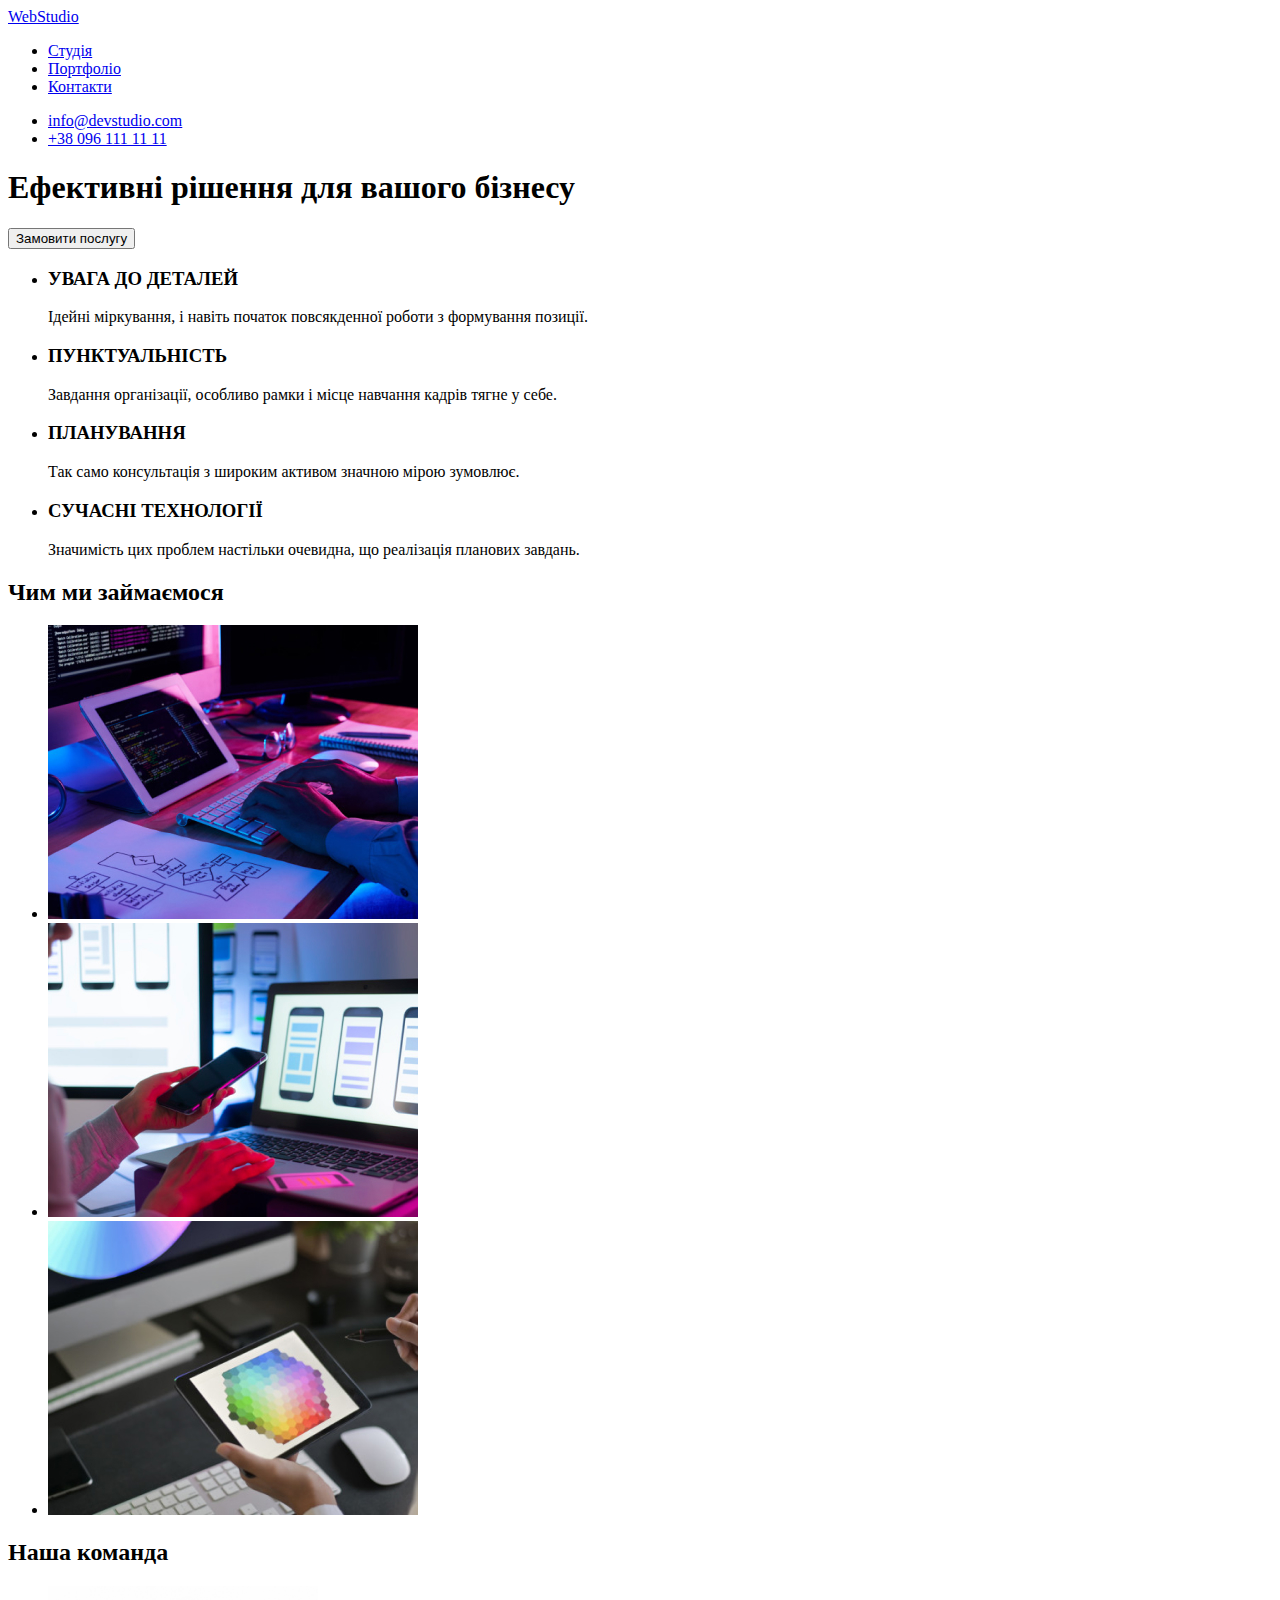
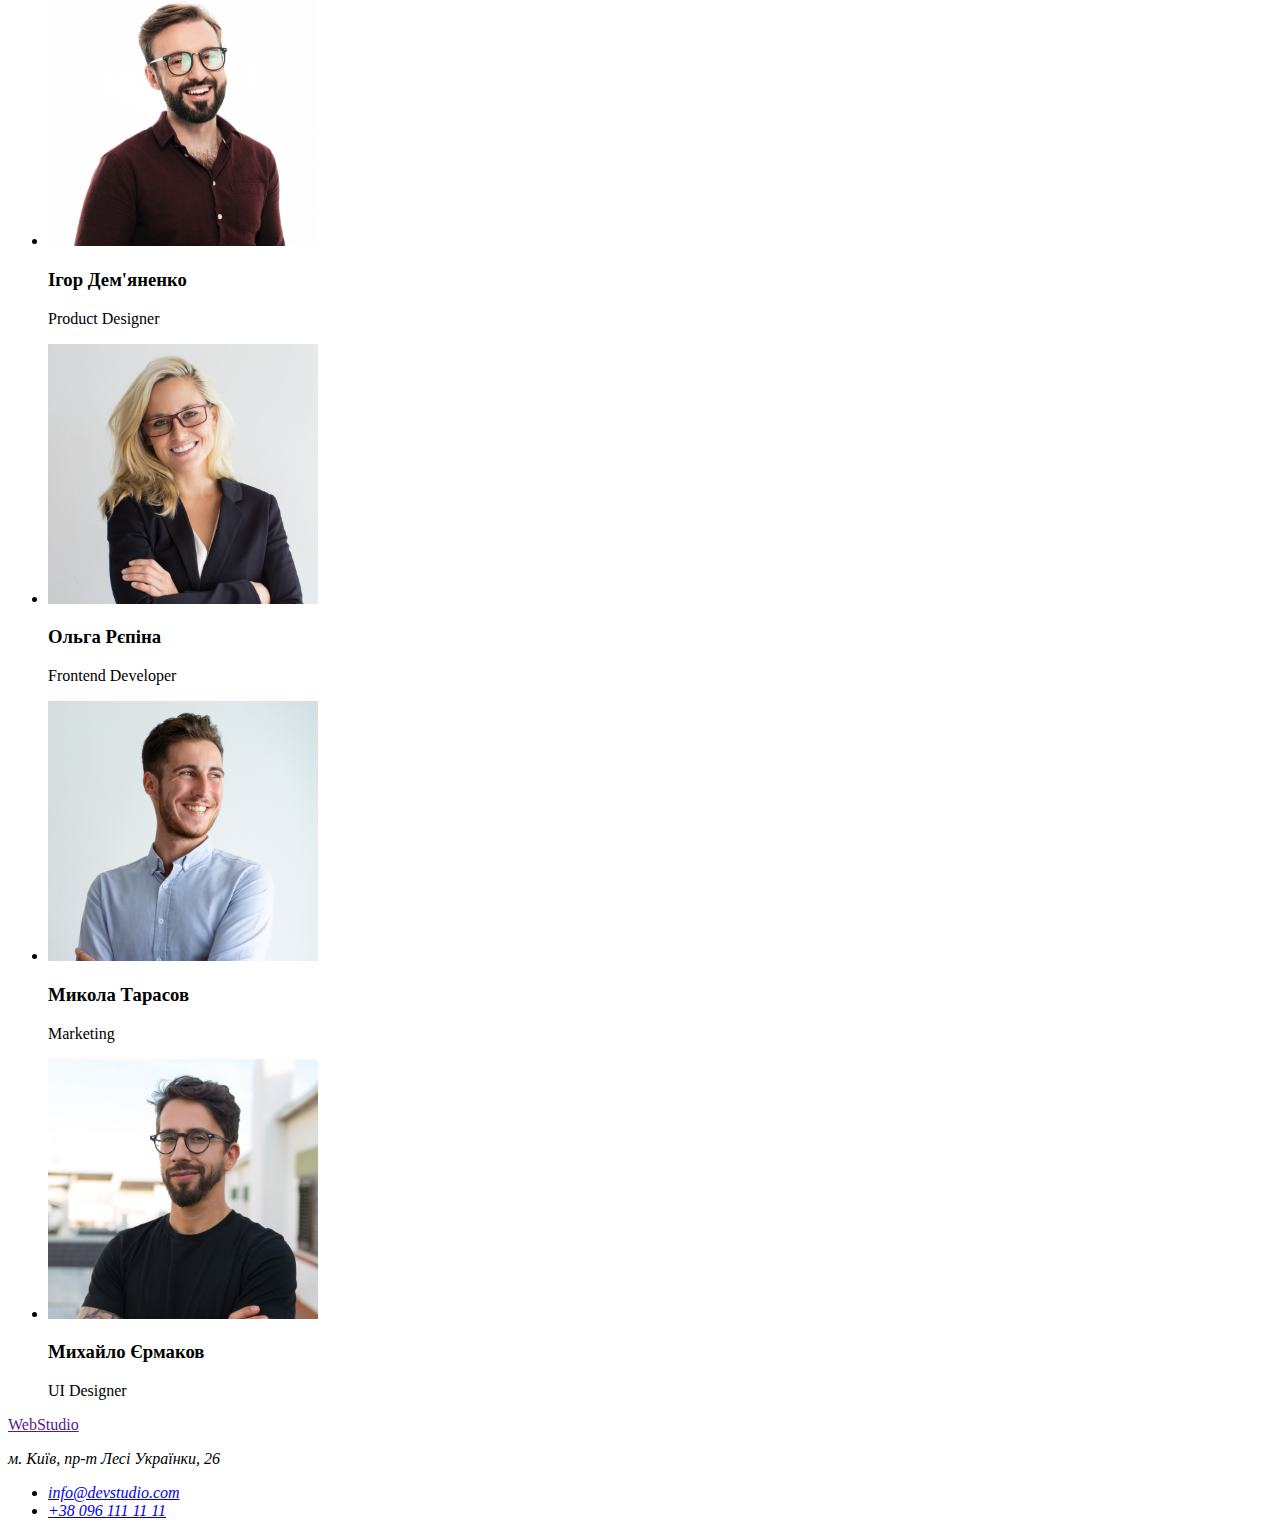
==== index.html @ c2992618 "link" ====
<!DOCTYPE html>
<html lang="uk">
<head>
    <meta charset="UTF-8">
    <meta http-equiv="X-UA-Compatible" content="IE=edge">
    <meta name="viewport" content="width=device-width, initial-scale=1.0">
    <title>Document</title>
</head>
  <body>
         <header>
            <nav>
                <a href="WebStudio">WebStudio</a>
                <ul>
                    <li><a href="https://danikja.github.io/goit-markup-hw-08/">Студія</a></li>
                    <li><a href="https://danikja.github.io/goit-markup-hw-02/">Портфоліо</a></li>
                    <li><a href="Контакти">Контакти</a></li>
                </ul>
            </nav>
               
            <ul>
                <li><a href="mailto:info@devstudio.com">info@devstudio.com</a></li>
                <li><a href="tel:+380961111111">+38 096 111 11 11</a></li>
            </ul>
        </header>
        <main>
            
                  <section>
                    <h1>Ефективні рішення для  вашого бізнесу</h1>
                     <button type="button">Замовити послугу</button>
                  </section>
            
            <section>
                <ul>
                    <li>
                        <h3>УВАГА ДО ДЕТАЛЕЙ</h3>
                        <p>Ідейні міркування, і навіть початок повсякденної роботи з формування позиції.</p>
                    </li>
                    <li>
                        <h3>ПУНКТУАЛЬНІСТЬ </h3>
                        <p>Завдання організації, особливо рамки і місце навчання кадрів тягне у себе.</p>
                    </li>
                    <li>
                        <h3>ПЛАНУВАННЯ</h3>
                        <p>Так само консультація з широким активом значною мірою зумовлює.</p>
                    </li>
                    <li>
                        <h3>СУЧАСНІ ТЕХНОЛОГІЇ</h3>
                        <p>Значимість цих проблем настільки очевидна, що реалізація планових завдань.</p>
                    </li>
                </ul>
            </section>
            
            <section>
                <h2>Чим ми займаємося</h2>
               <ul>
                     <li>
                        <img src="imgjpg1.jpg"
                        alt="Людина друкує на клавіатурі"
                         width="370">
                    </li>
            
                    <li>
                        <img src="box2jpg.jpg"
                        alt="Дизайнер проектує" 
                        width="370">
                    </li>
            
                    <li>
                        <img src="img3.jpg"
                        alt="Дизайнер робить проект на планшеті" 
                        width="370">
                    </li>
                </ul>
     
            </section>

          
     <section>
                <h2>Наша команда</h2>
         <ul>
            <li>
                <img src="img1.jpg"
                alt="фото члена команди" 
                width="270">
                <h3> Ігор Дем'яненко</h3>
                <p>Product Designer</p>
            </li>
            <li>
                <img src="img2.jpg"
                alt="фото члена команди"
                 width="270">
                <h3>Ольга Рєпіна</h3>
                <p>Frontend Developer</p>
            </li>
            <li>
                 <img src="imgjpg3.jpg" 
                 alt="фото члена команди" 
                 width="270">
                 <h3>Микола Тарасов</h3>
                 <p>Marketing</p>
            </li>
            <li>
            <img src="img4.jpg"
            alt="фото члена команди" 
            width="270">
             <h3>Михайло Єрмаков</h3>
            <p>UI Designer</p>
            </li>
        </ul>
    </section>
        </main>
       
    <footer>
        <a href=""> WebStudio</a>
        <address>
            <p>м. Київ, пр-т Лесі Українки, 26</p>
            <ul>
                <li><a href="mailto:info@devstudio.com">info@devstudio.com</a></li>
                <li><a href="tel:+380961111111">+38 096 111 11 11</a></li>
            </ul>
        </address>
    </footer>
     
    </body>
    
    
   

</html>
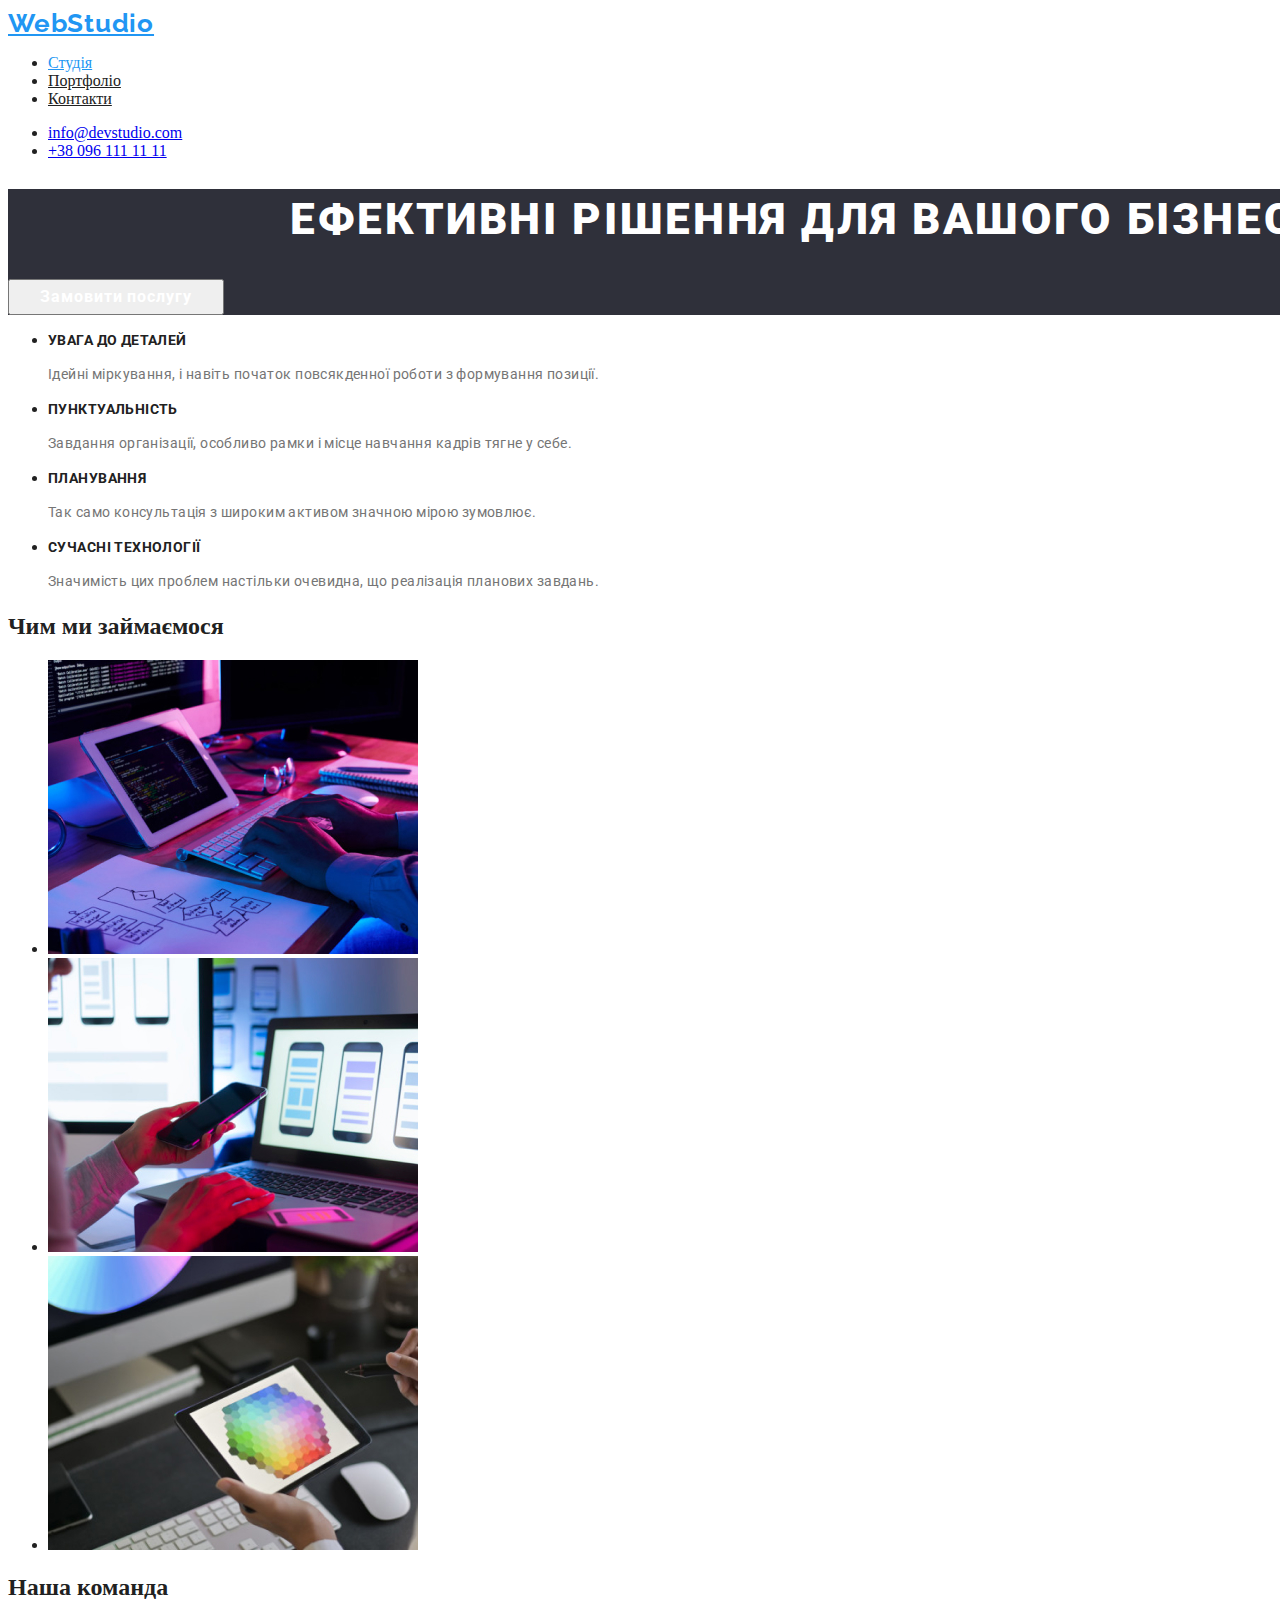
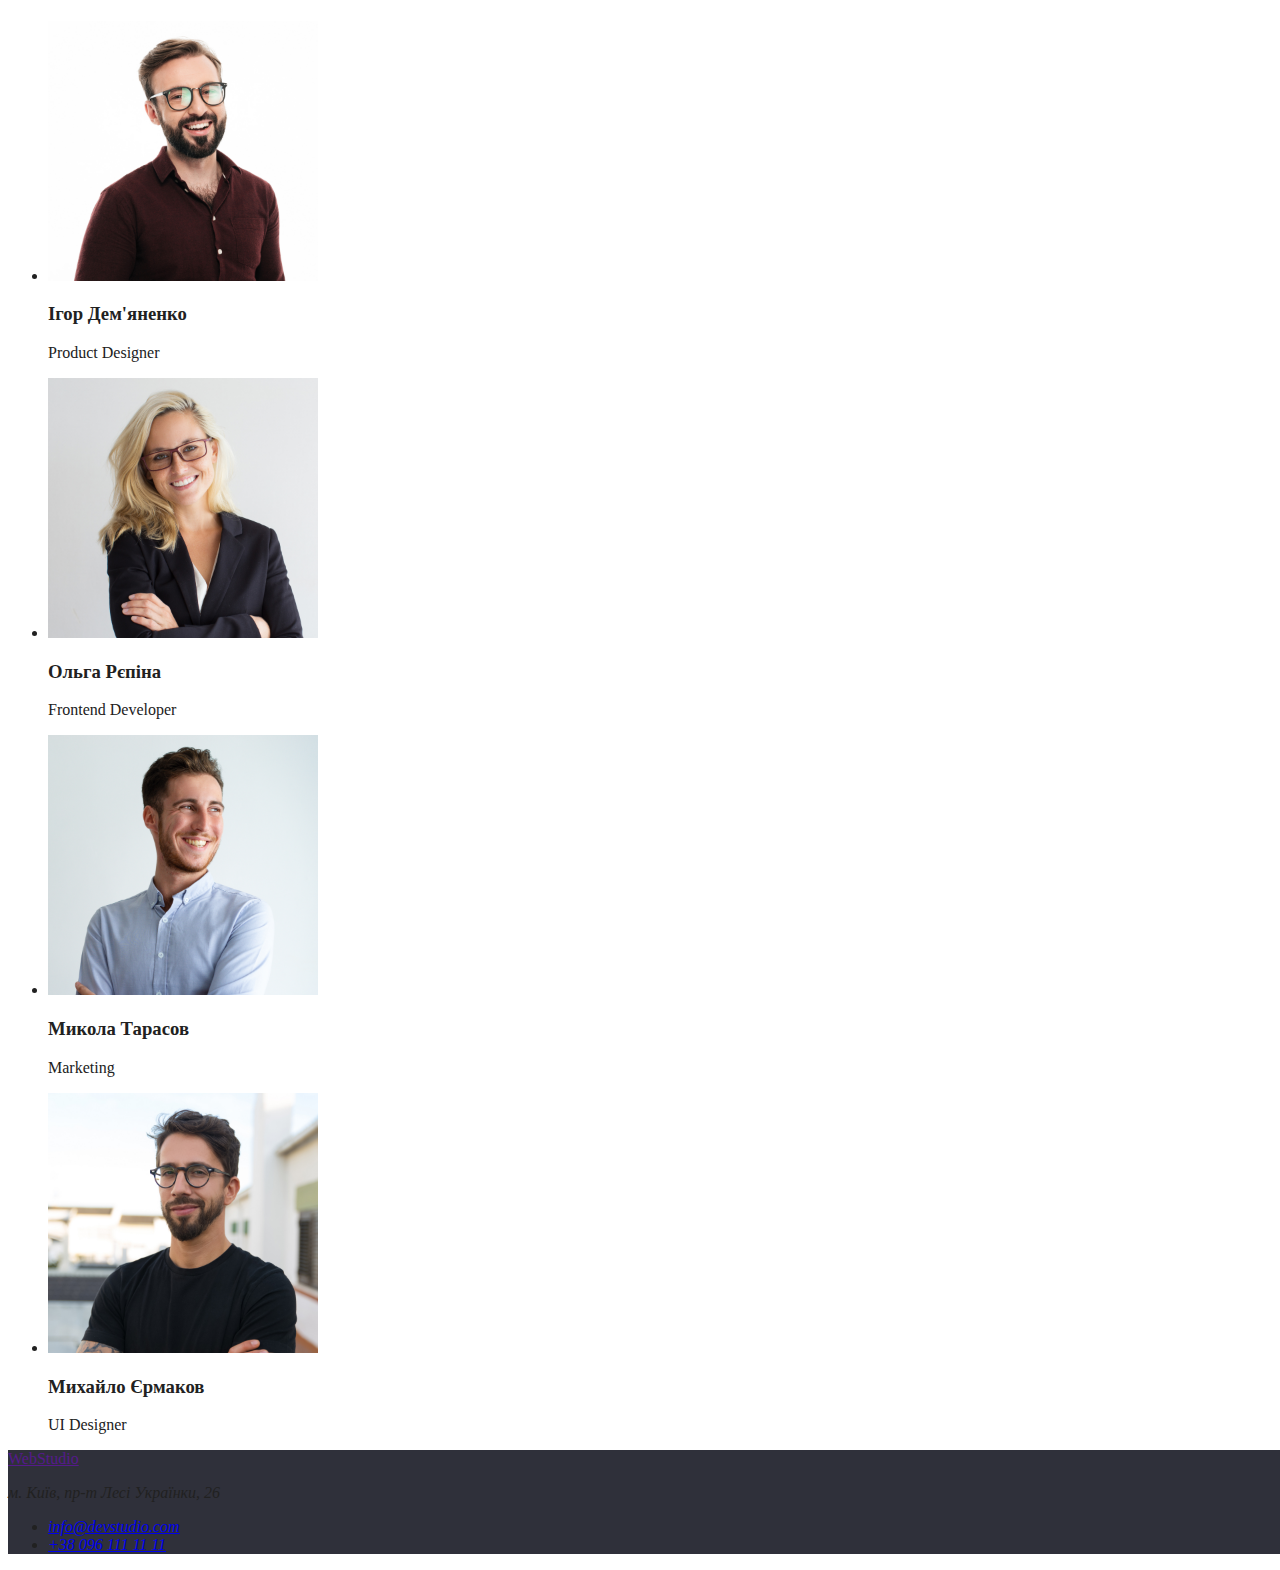
==== commit 85e12374: "Comit3" ====
--- a/index.html
+++ b/index.html
@@ -5,47 +5,59 @@
     <meta http-equiv="X-UA-Compatible" content="IE=edge">
     <meta name="viewport" content="width=device-width, initial-scale=1.0">
     <title>Document</title>
+    <link rel="preconnect" href="https://fonts.googleapis.com">
+    <link rel="preconnect" href="https://fonts.gstatic.com" crossorigin>
+    <link
+        href="https://fonts.googleapis.com/css2?family=Raleway:ital,wght@0,100..900;1,100..900&family=Roboto+Slab:wght@100..900&family=Roboto:ital,wght@0,100;0,300;0,400;0,500;0,700;0,900;1,100;1,300;1,400;1,500;1,700;1,900&display=swap"
+        rel="stylesheet">
+        <link rel="preconnect" href="https://fonts.googleapis.com">
+        <link rel="preconnect" href="https://fonts.gstatic.com" crossorigin>
+        <link
+            href="https://fonts.googleapis.com/css2?family=Raleway:ital,wght@0,100..900;1,100..900&family=Roboto+Slab:wght@100..900&family=Roboto:ital,wght@0,100;0,300;0,400;0,500;0,700;0,900;1,100;1,300;1,400;1,500;1,700;1,900&display=swap"
+            rel="stylesheet">
+        <link rel="stylesheet" href="css/styles.css">
+
 </head>
   <body>
          <header>
             <nav>
-                <a href="WebStudio">WebStudio</a>
-                <ul>
-                    <li><a href="https://danikja.github.io/goit-markup-hw-08/">Студія</a></li>
-                    <li><a href="https://danikja.github.io/goit-markup-hw-02/">Портфоліо</a></li>
-                    <li><a href="Контакти">Контакти</a></li>
+                <a href="WebStudio" class="web-studio">WebStudio</a>
+                <ul class="site-nav">
+                    <li><a href="https://danikja.github.io/goit-markup-hw-08/" class="link current">Студія</a></li>
+                    <li><a href="https://danikja.github.io/goit-markup-hw-02/" class="link">Портфоліо</a></li>
+                    <li><a href="Контакти" class="link">Контакти</a></li>
                 </ul>
             </nav>
                
-            <ul>
+            <ul >
                 <li><a href="mailto:info@devstudio.com">info@devstudio.com</a></li>
                 <li><a href="tel:+380961111111">+38 096 111 11 11</a></li>
             </ul>
         </header>
         <main>
             
-                  <section>
-                    <h1>Ефективні рішення для  вашого бізнесу</h1>
-                     <button type="button">Замовити послугу</button>
+                  <section class="section-color">
+                    <h1 class="typography">Ефективні рішення для  вашого бізнесу</h1>
+                     <button type="button" class="button">Замовити послугу</button>
                   </section>
             
-            <section>
-                <ul>
+            <section class="feature-list">
+                <ul >
                     <li>
-                        <h3>УВАГА ДО ДЕТАЛЕЙ</h3>
-                        <p>Ідейні міркування, і навіть початок повсякденної роботи з формування позиції.</p>
+                        <h3 class="title">УВАГА ДО ДЕТАЛЕЙ</h3>
+                        <p class="paragraph">Ідейні міркування, і навіть початок повсякденної роботи з формування позиції.</p>
                     </li>
                     <li>
-                        <h3>ПУНКТУАЛЬНІСТЬ </h3>
-                        <p>Завдання організації, особливо рамки і місце навчання кадрів тягне у себе.</p>
+                        <h3 class="title">ПУНКТУАЛЬНІСТЬ </h3>
+                        <p class="paragraph">Завдання організації, особливо рамки і місце навчання кадрів тягне у себе.</p>
                     </li>
                     <li>
-                        <h3>ПЛАНУВАННЯ</h3>
-                        <p>Так само консультація з широким активом значною мірою зумовлює.</p>
+                        <h3 class="title">ПЛАНУВАННЯ</h3>
+                        <p class="paragraph">Так само консультація з широким активом значною мірою зумовлює.</p>
                     </li>
                     <li>
-                        <h3>СУЧАСНІ ТЕХНОЛОГІЇ</h3>
-                        <p>Значимість цих проблем настільки очевидна, що реалізація планових завдань.</p>
+                        <h3 class="title">СУЧАСНІ ТЕХНОЛОГІЇ</h3>
+                        <p class="paragraph">Значимість цих проблем настільки очевидна, що реалізація планових завдань.</p>
                     </li>
                 </ul>
             </section>
@@ -110,9 +122,9 @@
     </section>
         </main>
        
-    <footer>
+    <footer class="footer" >
         <a href=""> WebStudio</a>
-        <address>
+        <address class="footer-address">
             <p>м. Київ, пр-т Лесі Українки, 26</p>
             <ul>
                 <li><a href="mailto:info@devstudio.com">info@devstudio.com</a></li>
@@ -120,7 +132,6 @@
             </ul>
         </address>
     </footer>
-     
     </body>
     
     
--- a/css/styles.css
+++ b/css/styles.css
@@ -0,0 +1,86 @@
+
+/* колір основного шрифту   color: #212121; */
+
+body{
+    color: #212121;;
+}
+
+.section-color{
+    background: #2f303a;
+    width: 1600px;
+ 
+}
+
+.typography{
+    font-family: "Roboto", sans-serif;
+        font-weight: 900;
+        font-size: 44px;
+        line-height: 1.36364;
+        letter-spacing: 0.06em;
+        text-transform: uppercase;
+        text-align: center;
+        color: #fff;
+}
+.box-model{
+    font-family: "Roboto", sans-serif;
+        font-weight: 700;
+        font-size: 16px;
+        line-height: 1.875;
+        letter-spacing: 0.06em;
+        text-align: center;
+        color: #fff;
+        width: 216px;
+}
+.web-studio{
+    font-family: "Raleway", sans-serif;
+        font-weight: 700;
+        font-size: 26px;
+        letter-spacing: 0.03em;
+        color: #2196f3;
+}
+
+.footer{
+    background: #2f303a;
+    width: 1600px;
+}
+
+.site-nav a{
+    color: #212121;
+}
+
+.site-nav .link.current {
+color:#2196f3;
+}
+
+
+.site-nav .link:hover,
+.site-nav .link:focus {
+    color: #2196f3;}
+
+.feature-list .title {
+font-family: "Roboto", sans-serif;
+    font-weight: 700;
+    font-size: 14px;
+    letter-spacing: 0.03em;
+    text-transform: uppercase;
+    color: #212121;
+}
+.feature-list .paragraph {
+font-family: "Roboto", sans-serif;
+    font-weight: 400;
+    font-size: 14px;
+    line-height: 1.71429;
+    letter-spacing: 0.03em;
+    color: #757575;
+}
+
+.button {
+    font-family: "Roboto", sans-serif;
+        font-weight: 700;
+        font-size: 16px;
+        line-height: 1.875;
+        letter-spacing: 0.06em;
+        text-align: center;
+        color: #fff;
+        width: 216px;
+}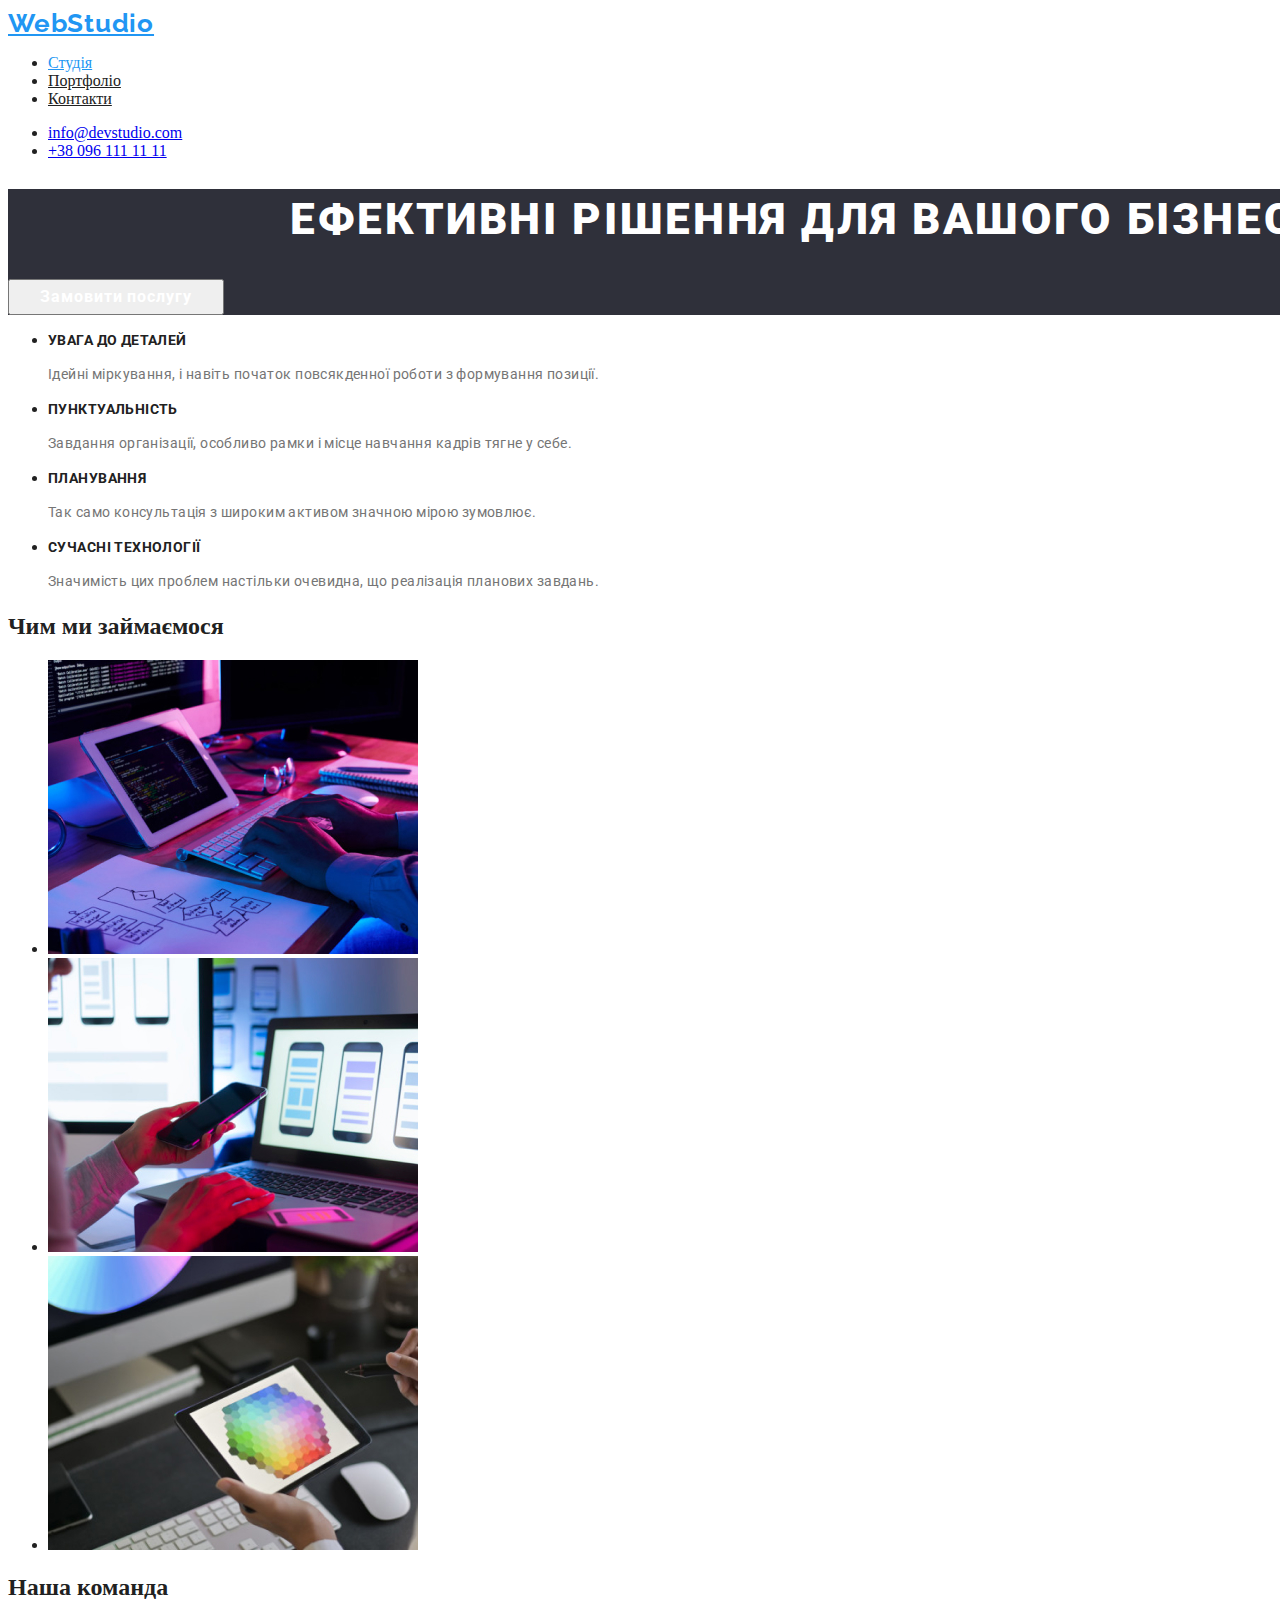
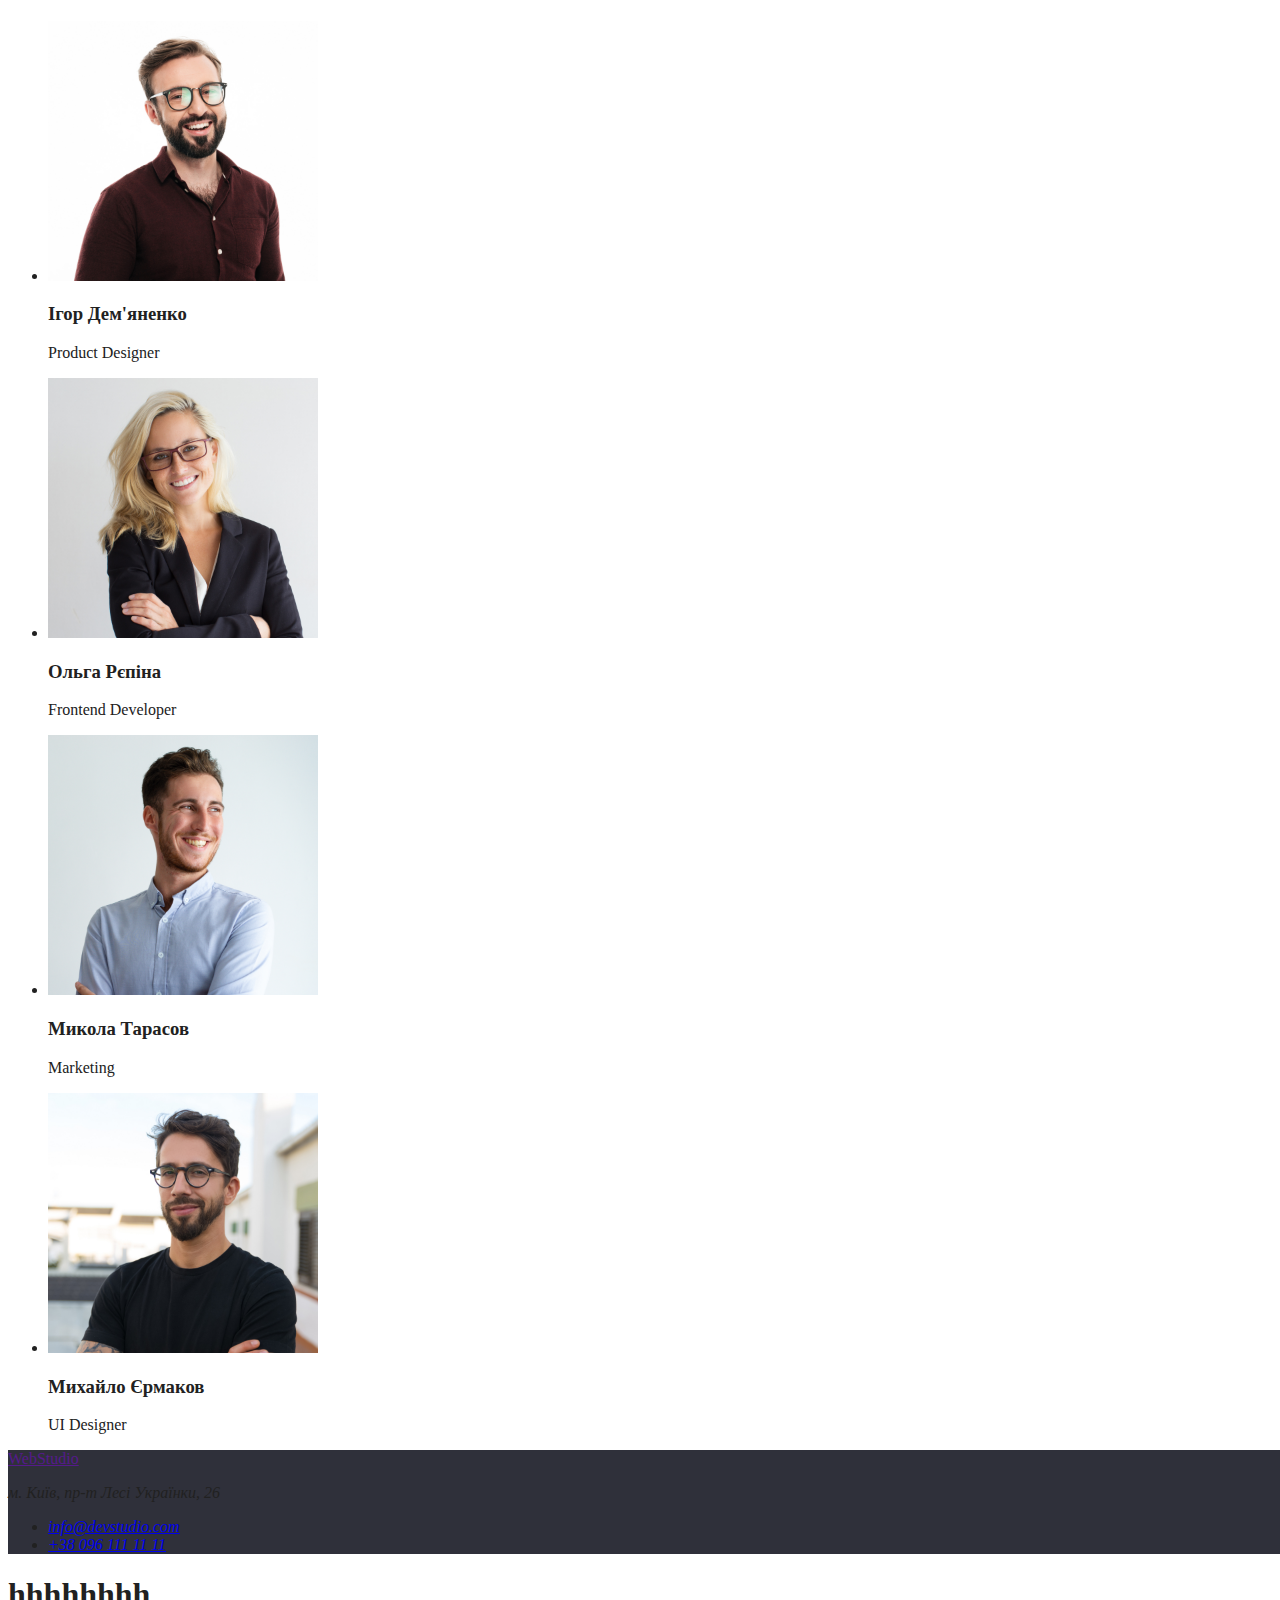
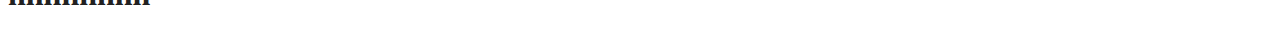
==== commit f3ef885b: "h" ====
--- a/index.html
+++ b/index.html
@@ -132,9 +132,11 @@
             </ul>
         </address>
     </footer>
+<h1>hhhhhhhh</h1>
+
     </body>
     
-    
+
    
 
 </html>
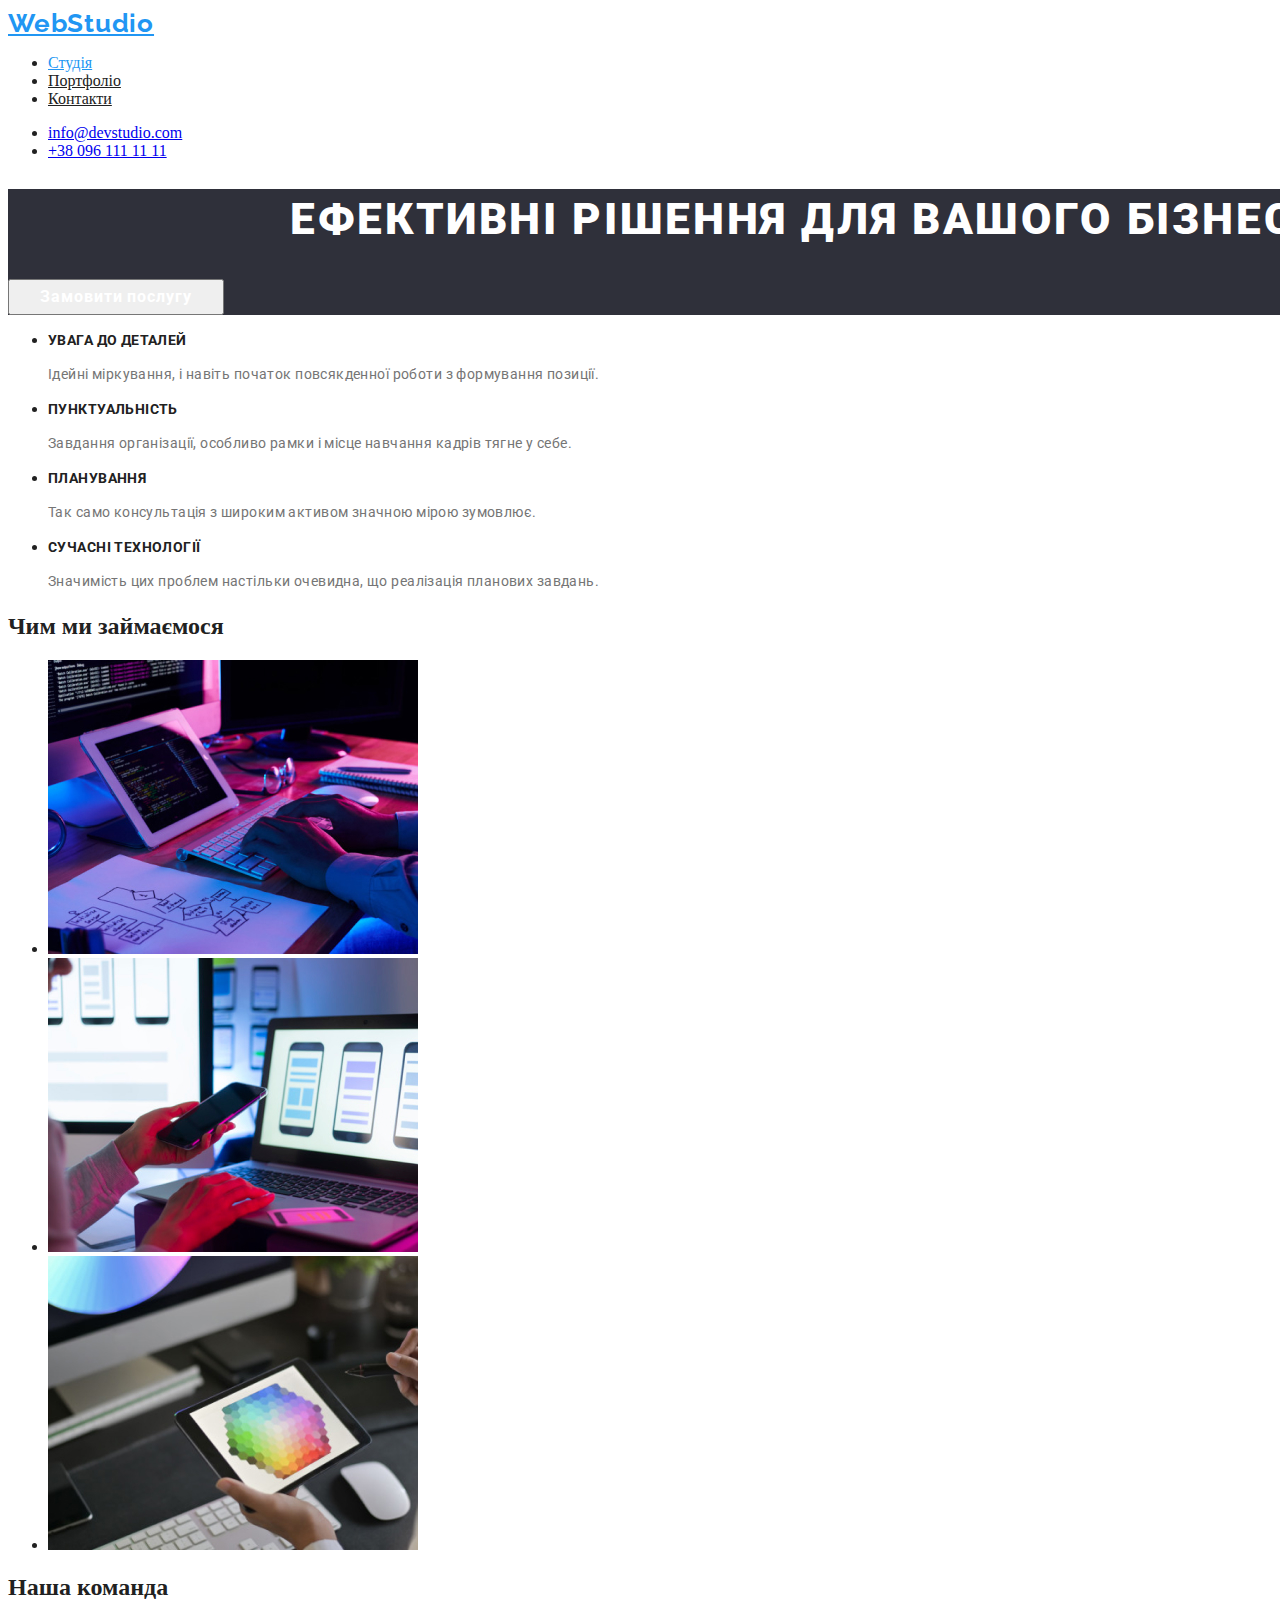
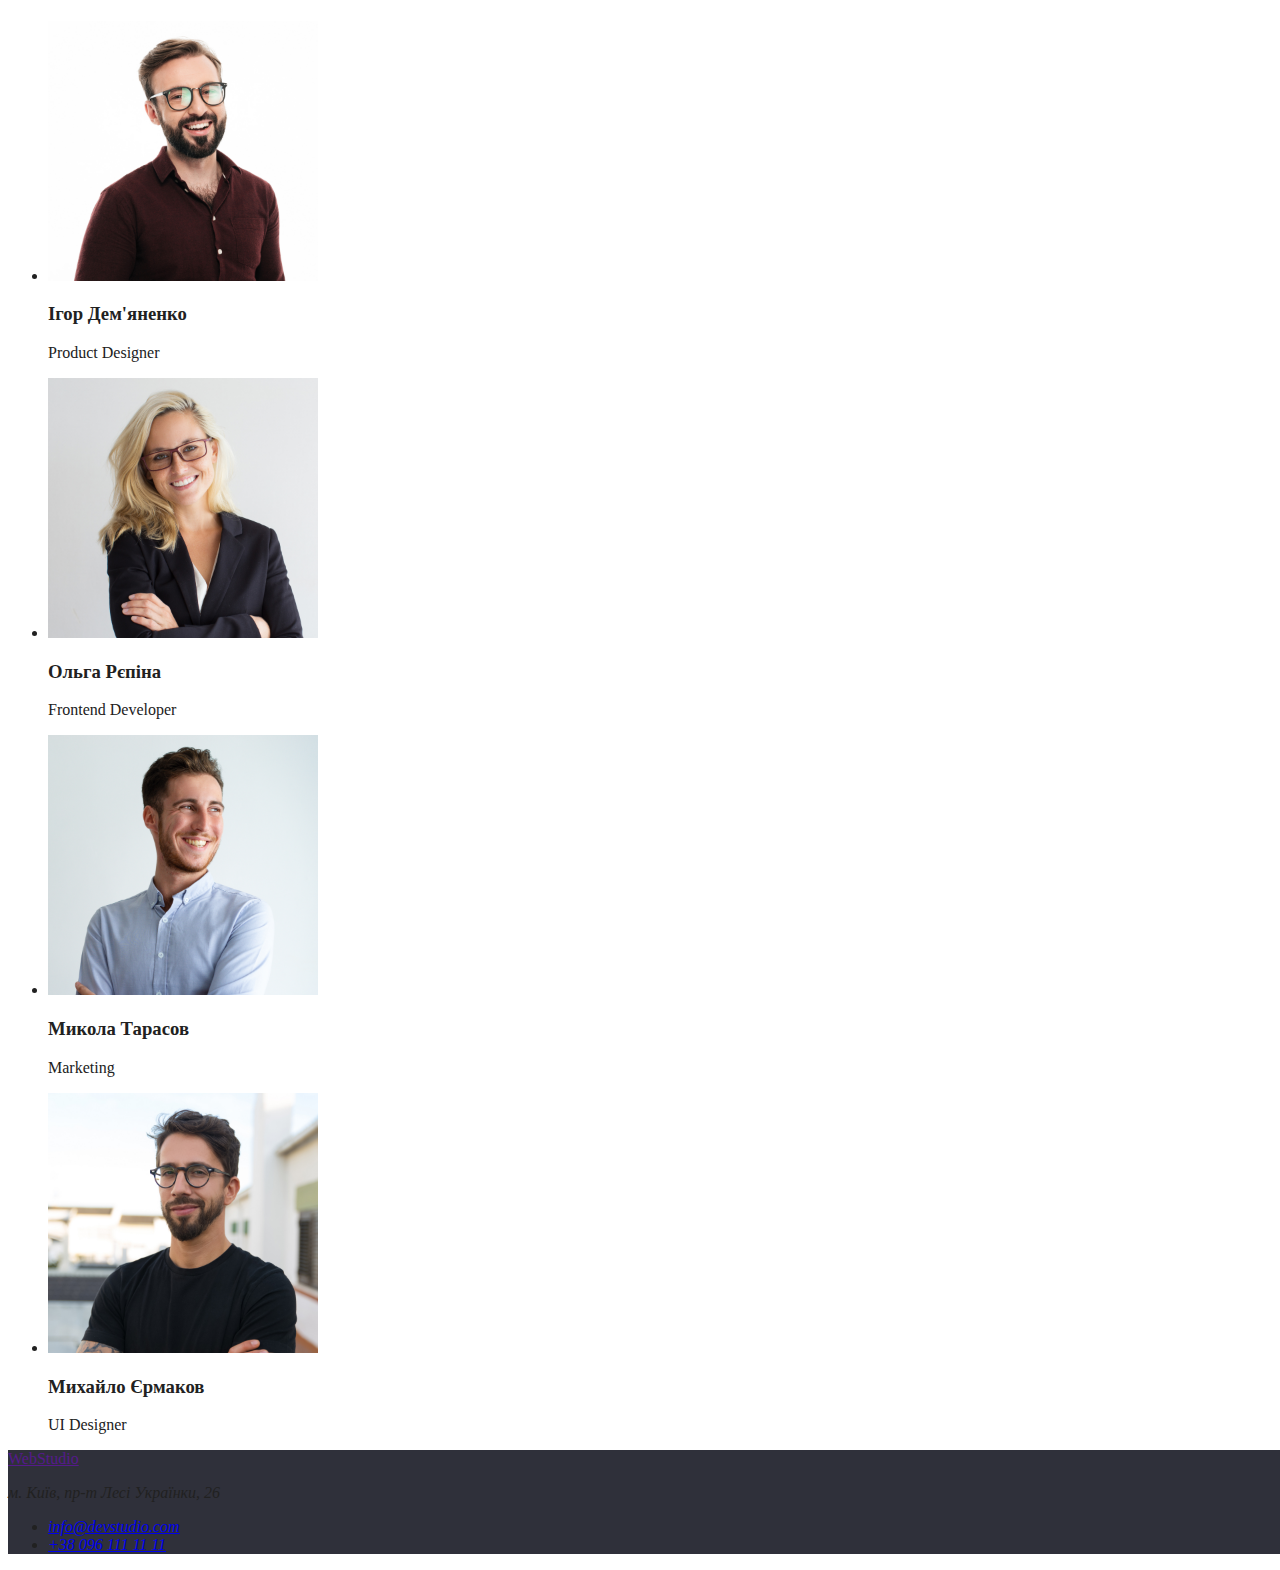
==== commit dc2b3a79: "0h" ====
--- a/index.html
+++ b/index.html
@@ -132,7 +132,7 @@
             </ul>
         </address>
     </footer>
-<h1>hhhhhhhh</h1>
+
 
     </body>
     
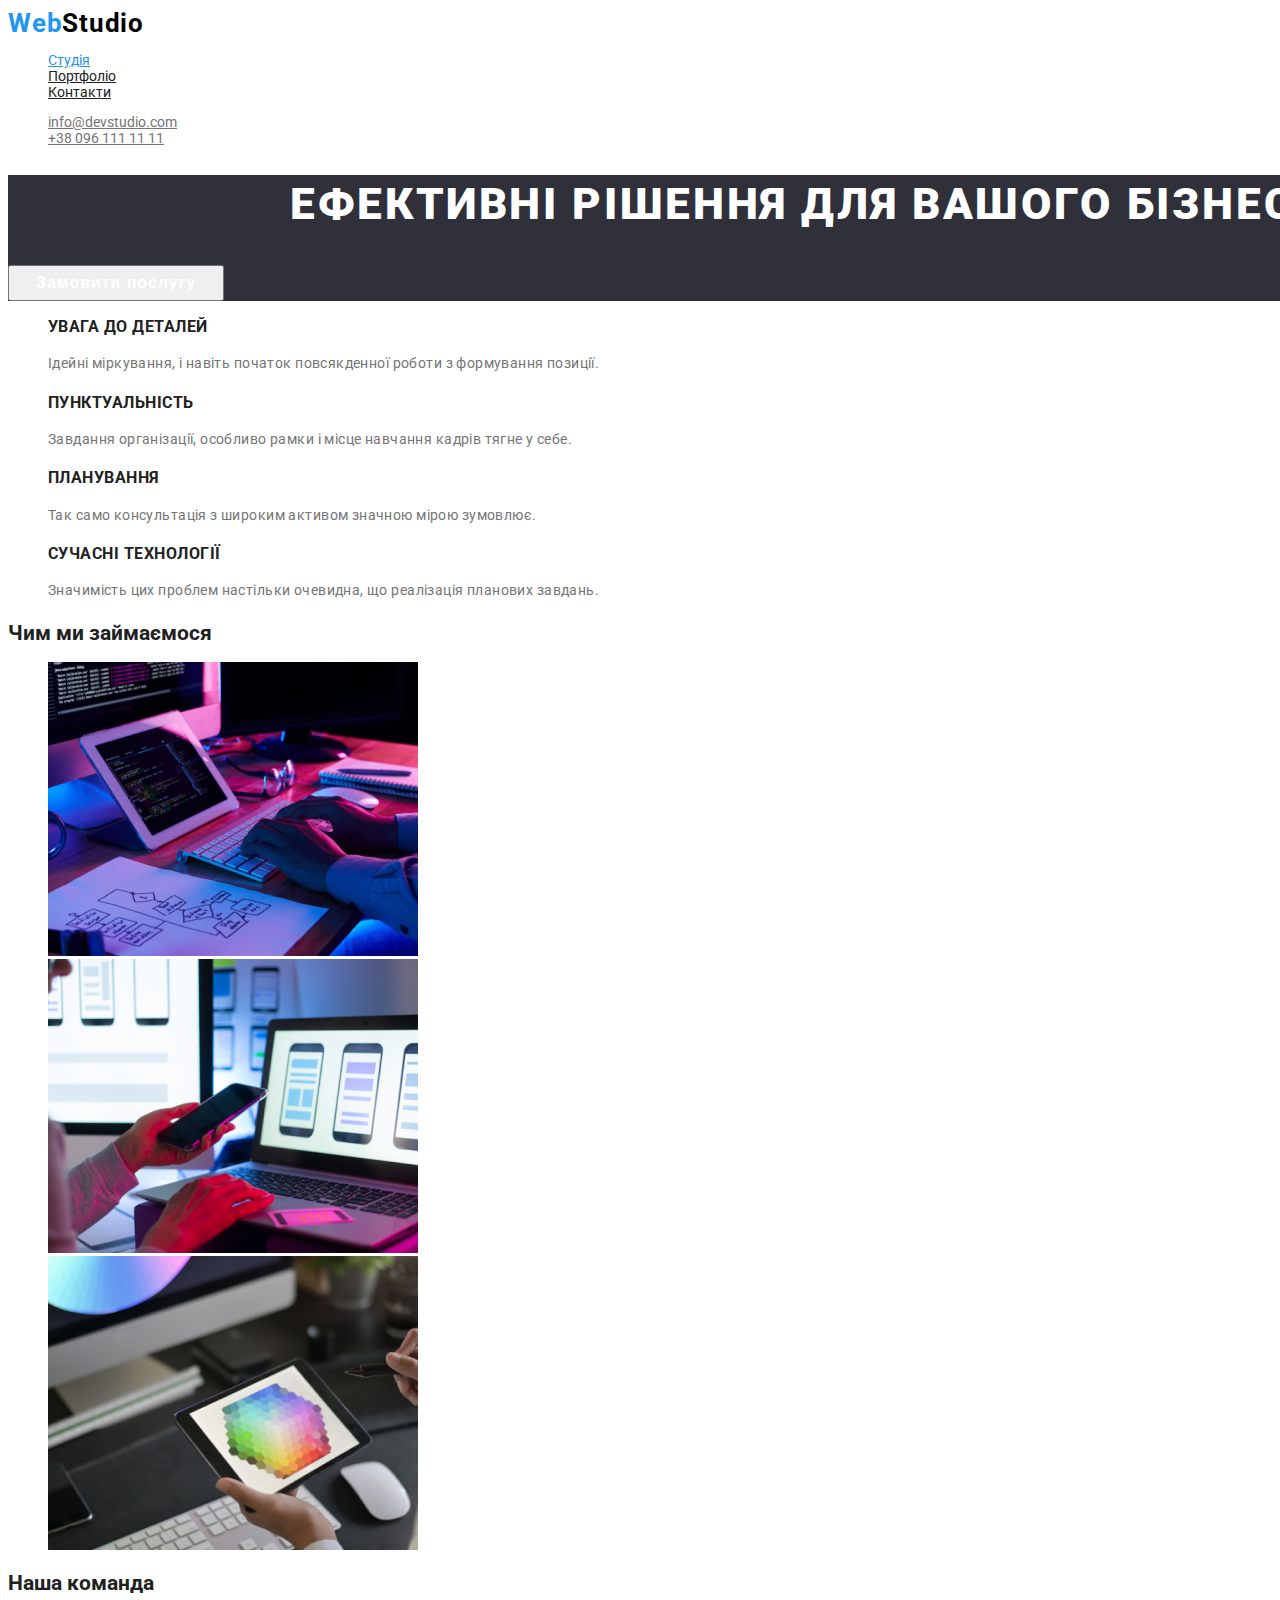
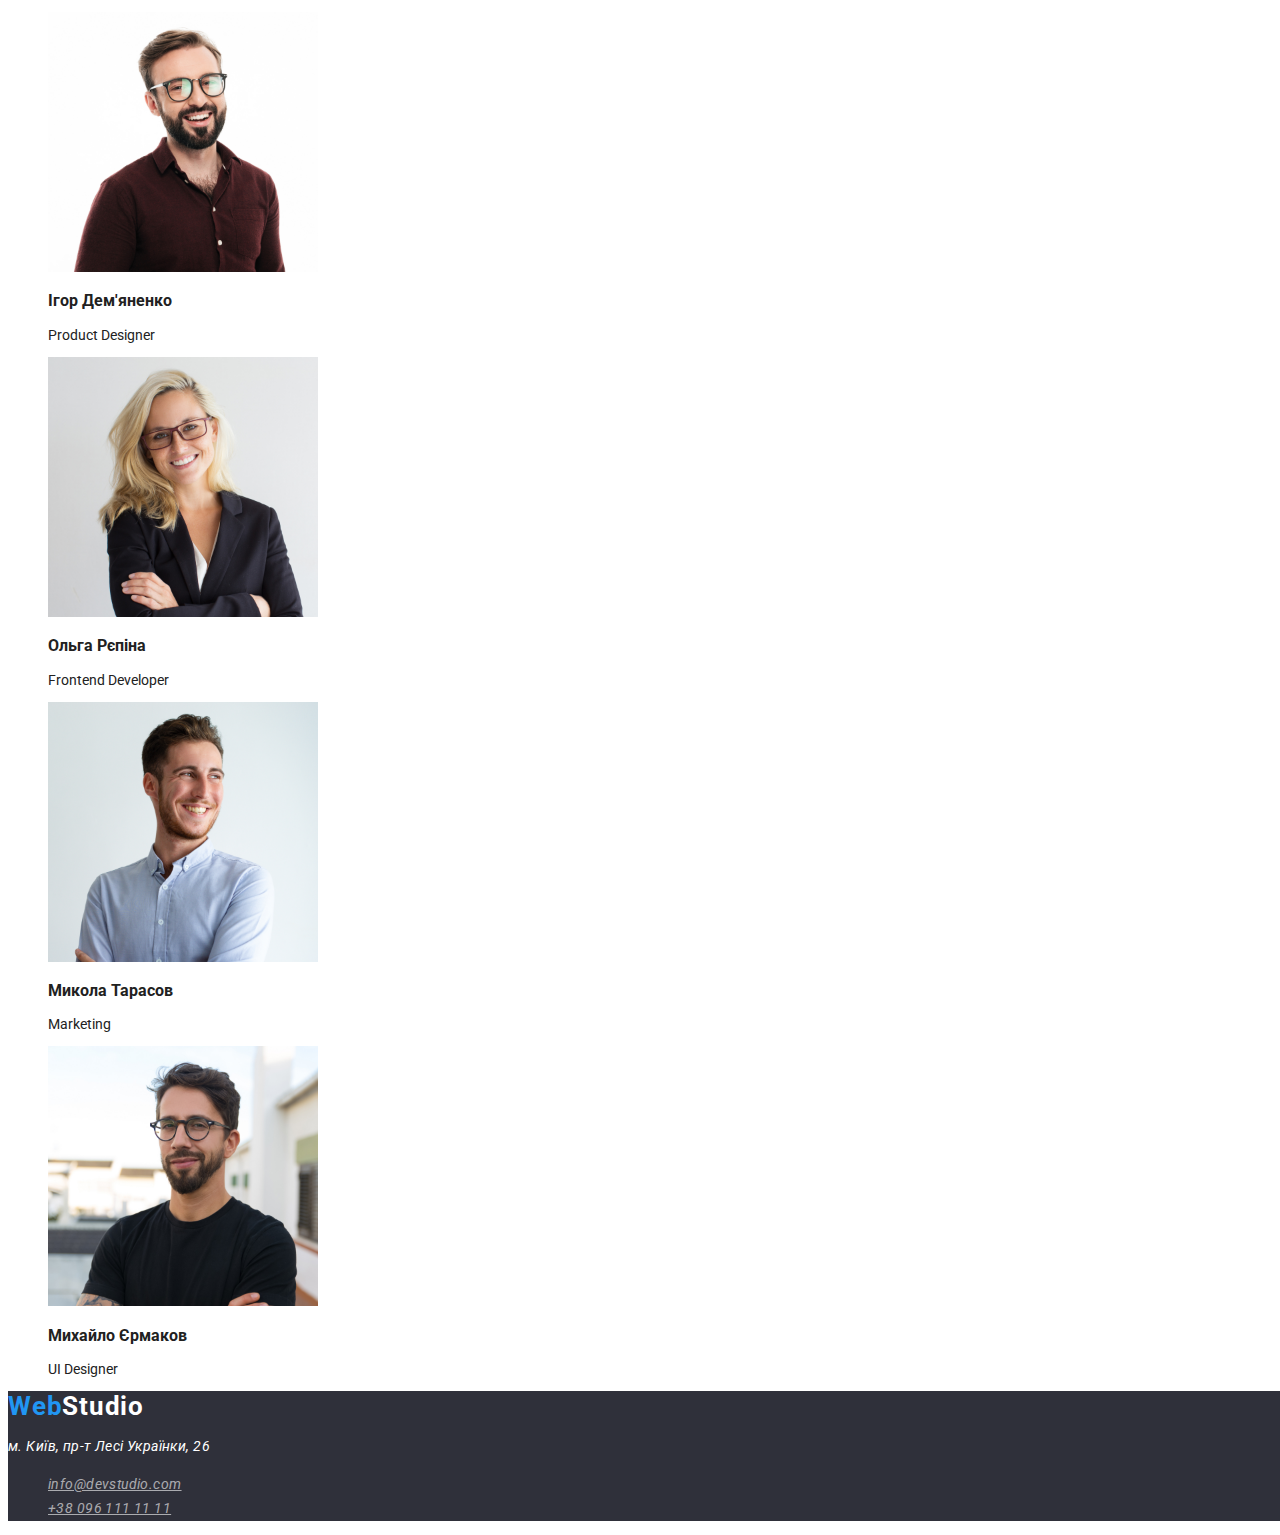
==== commit b5e693e5: "Додаємо оформлення кольору та тексту" ====
--- a/index.html
+++ b/index.html
@@ -4,24 +4,18 @@
     <meta charset="UTF-8">
     <meta http-equiv="X-UA-Compatible" content="IE=edge">
     <meta name="viewport" content="width=device-width, initial-scale=1.0">
-    <title>Document</title>
+    <title>WebStudio</title>
     <link rel="preconnect" href="https://fonts.googleapis.com">
     <link rel="preconnect" href="https://fonts.gstatic.com" crossorigin>
-    <link
-        href="https://fonts.googleapis.com/css2?family=Raleway:ital,wght@0,100..900;1,100..900&family=Roboto+Slab:wght@100..900&family=Roboto:ital,wght@0,100;0,300;0,400;0,500;0,700;0,900;1,100;1,300;1,400;1,500;1,700;1,900&display=swap"
+    <link href="https://fonts.googleapis.com/css2?family=Raleway:wght@700&family=Roboto:wght@400;500;700;900&display=swap"
         rel="stylesheet">
-        <link rel="preconnect" href="https://fonts.googleapis.com">
-        <link rel="preconnect" href="https://fonts.gstatic.com" crossorigin>
-        <link
-            href="https://fonts.googleapis.com/css2?family=Raleway:ital,wght@0,100..900;1,100..900&family=Roboto+Slab:wght@100..900&family=Roboto:ital,wght@0,100;0,300;0,400;0,500;0,700;0,900;1,100;1,300;1,400;1,500;1,700;1,900&display=swap"
-            rel="stylesheet">
-        <link rel="stylesheet" href="css/styles.css">
+        <link rel="stylesheet" href="css/styles.css"> 
 
 </head>
   <body>
          <header>
             <nav>
-                <a href="WebStudio" class="web-studio">WebStudio</a>
+                <a href="WebStudio" class="web-studio">Web<span>Studio</span> </a>
                 <ul class="site-nav">
                     <li><a href="https://danikja.github.io/goit-markup-hw-08/" class="link current">Студія</a></li>
                     <li><a href="https://danikja.github.io/goit-markup-hw-02/" class="link">Портфоліо</a></li>
@@ -29,9 +23,9 @@
                 </ul>
             </nav>
                
-            <ul >
-                <li><a href="mailto:info@devstudio.com">info@devstudio.com</a></li>
-                <li><a href="tel:+380961111111">+38 096 111 11 11</a></li>
+            <ul class="site-nav" >
+                <li><a href="mailto:info@devstudio.com" class="link-mails">info@devstudio.com</a></li>
+                <li><a href="tel:+380961111111" class="link-mails">+38 096 111 11 11</a></li>
             </ul>
         </header>
         <main>
@@ -123,12 +117,12 @@
         </main>
        
     <footer class="footer" >
-        <a href=""> WebStudio</a>
+        <a href="WebStudio" class="studio-footer"> Web<span>Studio</span></a> 
         <address class="footer-address">
             <p>м. Київ, пр-т Лесі Українки, 26</p>
             <ul>
-                <li><a href="mailto:info@devstudio.com">info@devstudio.com</a></li>
-                <li><a href="tel:+380961111111">+38 096 111 11 11</a></li>
+                <li><a href="mailto:info@devstudio.com" class="mail">info@devstudio.com</a></li>
+                <li><a href="tel:+380961111111" class="mail">+38 096 111 11 11</a></li>
             </ul>
         </address>
     </footer>
@@ -137,7 +131,5 @@
     </body>
     
 
-   
-
 </html>
 
--- a/css/styles.css
+++ b/css/styles.css
@@ -2,8 +2,28 @@
 /* колір основного шрифту   color: #212121; */
 
 body{
-    color: #212121;;
+    color: #212121;
+    font-family: "Roboto", sans-serif;
+    font-size: 14px;
+    background: #fff;
 }
+
+.web-studio {
+    font-weight: 700;
+    font-size: 26px;
+    letter-spacing: 0.03em;
+    color: #2196f3;
+}
+
+.web-studio>span {
+    color: #000;
+}
+
+.web-studio {
+    text-decoration: none;
+}
+
+
 
 .section-color{
     background: #2f303a;
@@ -12,37 +32,25 @@
 }
 
 .typography{
-    font-family: "Roboto", sans-serif;
         font-weight: 900;
         font-size: 44px;
-        line-height: 1.36364;
+        line-height: 1.36;
         letter-spacing: 0.06em;
         text-transform: uppercase;
         text-align: center;
         color: #fff;
 }
-.box-model{
-    font-family: "Roboto", sans-serif;
-        font-weight: 700;
-        font-size: 16px;
-        line-height: 1.875;
-        letter-spacing: 0.06em;
-        text-align: center;
-        color: #fff;
-        width: 216px;
-}
-.web-studio{
-    font-family: "Raleway", sans-serif;
-        font-weight: 700;
-        font-size: 26px;
-        letter-spacing: 0.03em;
-        color: #2196f3;
+
+.button {
+    font-weight: 700;
+    font-size: 16px;
+    line-height: 1.87;
+    letter-spacing: 0.06em;
+    text-align: center;
+    color: #fff;
+    width: 216px;
 }
 
-.footer{
-    background: #2f303a;
-    width: 1600px;
-}
 
 .site-nav a{
     color: #212121;
@@ -56,31 +64,67 @@
 .site-nav .link:hover,
 .site-nav .link:focus {
     color: #2196f3;}
+.site-nav .link-mails {
+    color:#757575;
+}
+.site-nav .link-mails:hover,
+.site-nav .link-mails:focus {
+color:#2196f3; 
+}
+
 
 .feature-list .title {
-font-family: "Roboto", sans-serif;
     font-weight: 700;
-    font-size: 14px;
     letter-spacing: 0.03em;
     text-transform: uppercase;
     color: #212121;
 }
 .feature-list .paragraph {
-font-family: "Roboto", sans-serif;
     font-weight: 400;
-    font-size: 14px;
-    line-height: 1.71429;
+    line-height: 1.71;
     letter-spacing: 0.03em;
     color: #757575;
 }
 
-.button {
-    font-family: "Roboto", sans-serif;
-        font-weight: 700;
-        font-size: 16px;
-        line-height: 1.875;
-        letter-spacing: 0.06em;
-        text-align: center;
+li {
+    list-style-type: none;
+}
+
+.footer {
+    background: #2f303a;
+    width: 1600px;
+}
+
+.footer-address {
+        font-weight: 400;
+        line-height: 1.71;
+        letter-spacing: 0.03em;
         color: #fff;
-        width: 216px;
+}
+
+.footer .mail{
+    font-weight: 400;
+        line-height: 1.71;
+        letter-spacing: 0.03em;
+        color: rgba(255, 255, 255, 0.6);
+
+}
+
+.footer .mail:hover,
+.footer .mail:focus {
+color: white;
+}
+
+.footer .studio-footer{
+    font-weight: 700;
+    font-size: 26px;
+    letter-spacing: 0.03em;
+    color: #2196f3;
+}
+.footer .studio-footer>span {
+  color: #fff;
+}
+
+.studio-footer{
+    text-decoration: none;
 }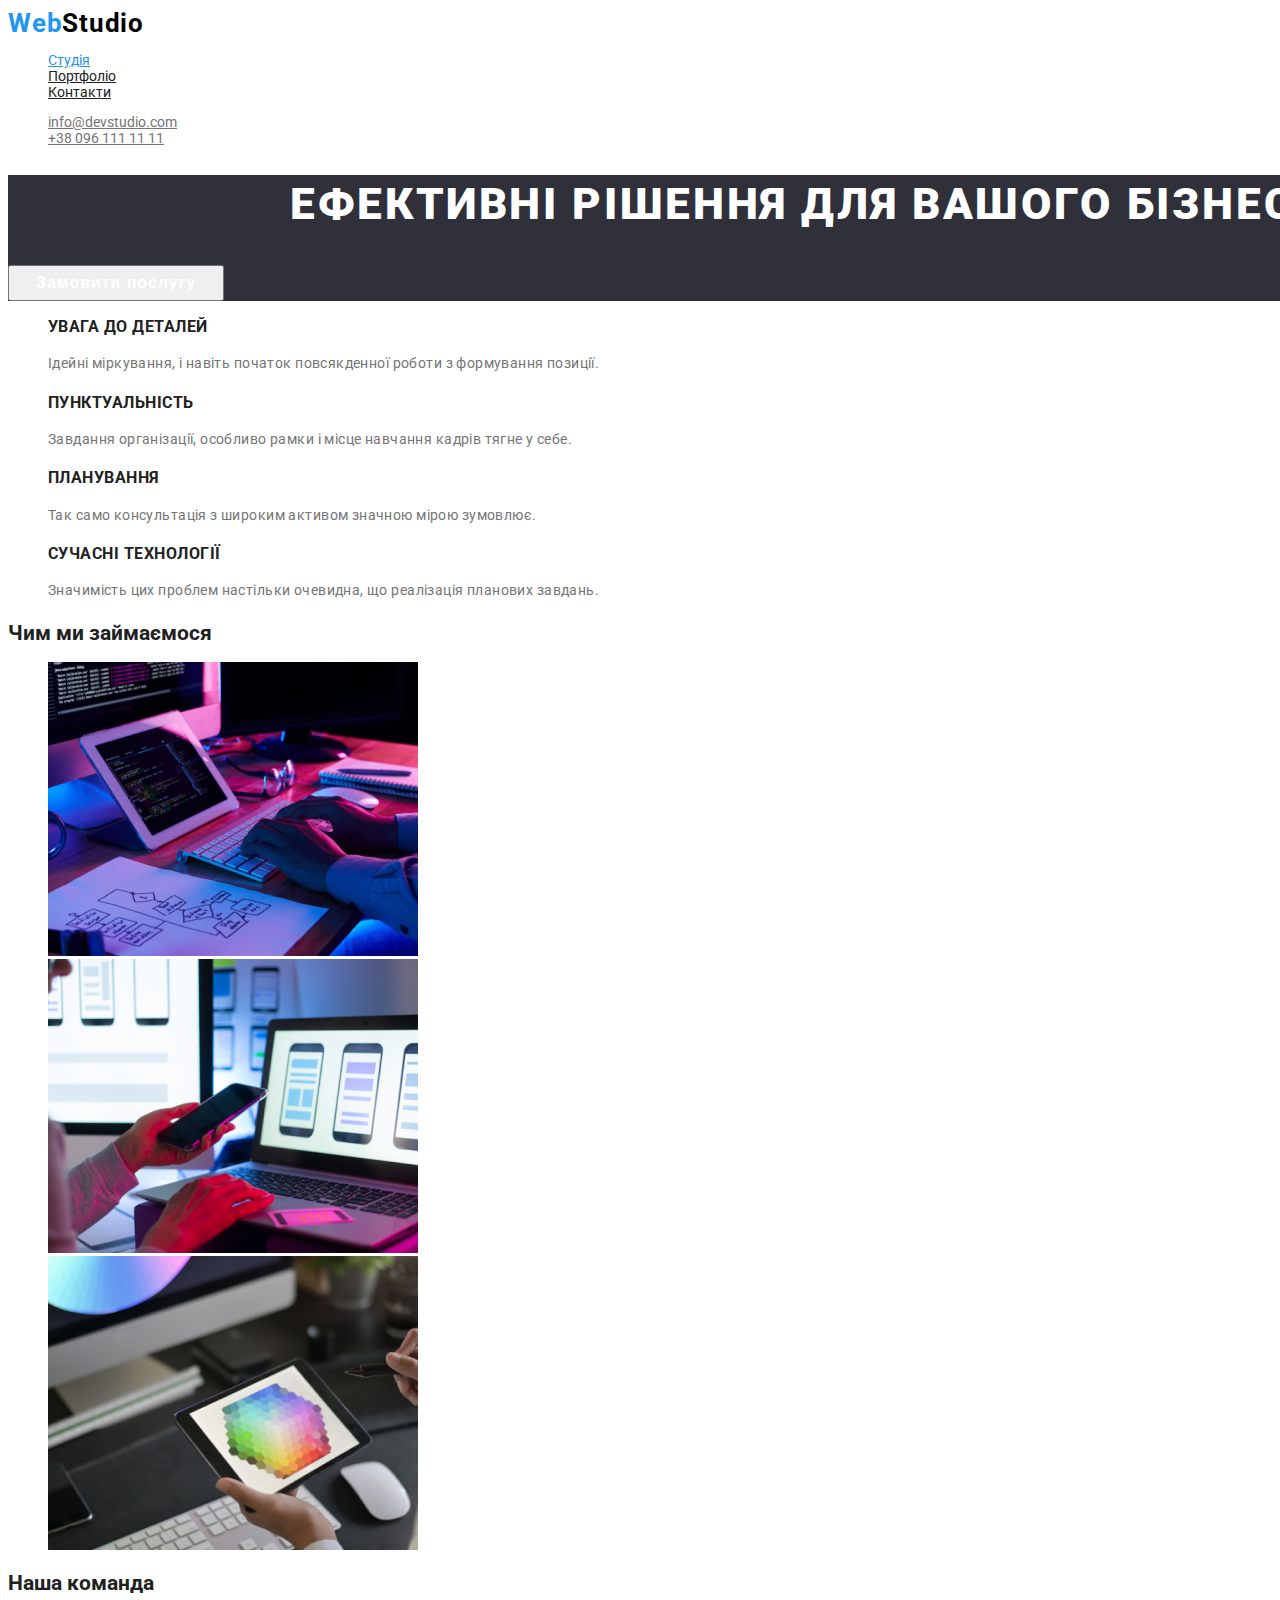
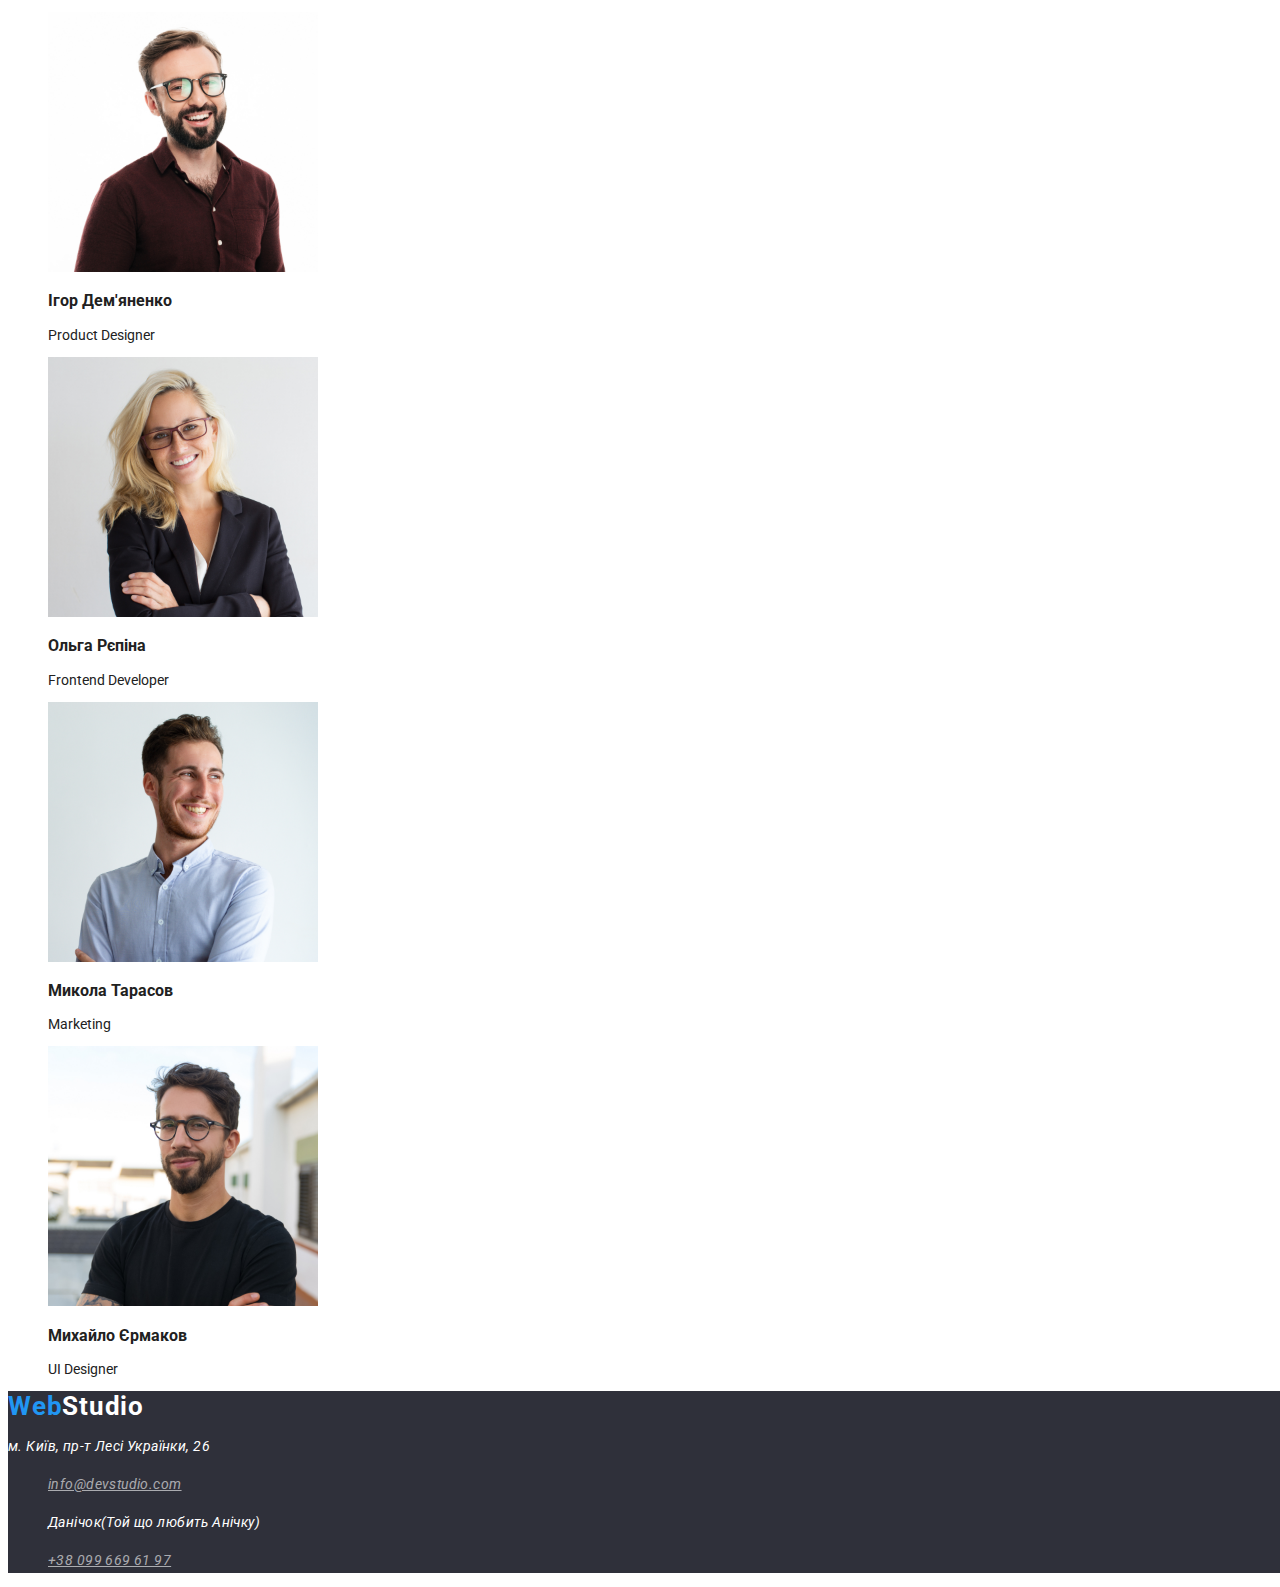
==== commit f2019ea5: "test" ====
--- a/index.html
+++ b/index.html
@@ -122,7 +122,8 @@
             <p>м. Київ, пр-т Лесі Українки, 26</p>
             <ul>
                 <li><a href="mailto:info@devstudio.com" class="mail">info@devstudio.com</a></li>
-                <li><a href="tel:+380961111111" class="mail">+38 096 111 11 11</a></li>
+              <p>Данічок(Той що любить Анічку)</p>
+                <li><a href="tel:+380996696197" class="mail">+38 099 669 61 97</a></li>
             </ul>
         </address>
     </footer>
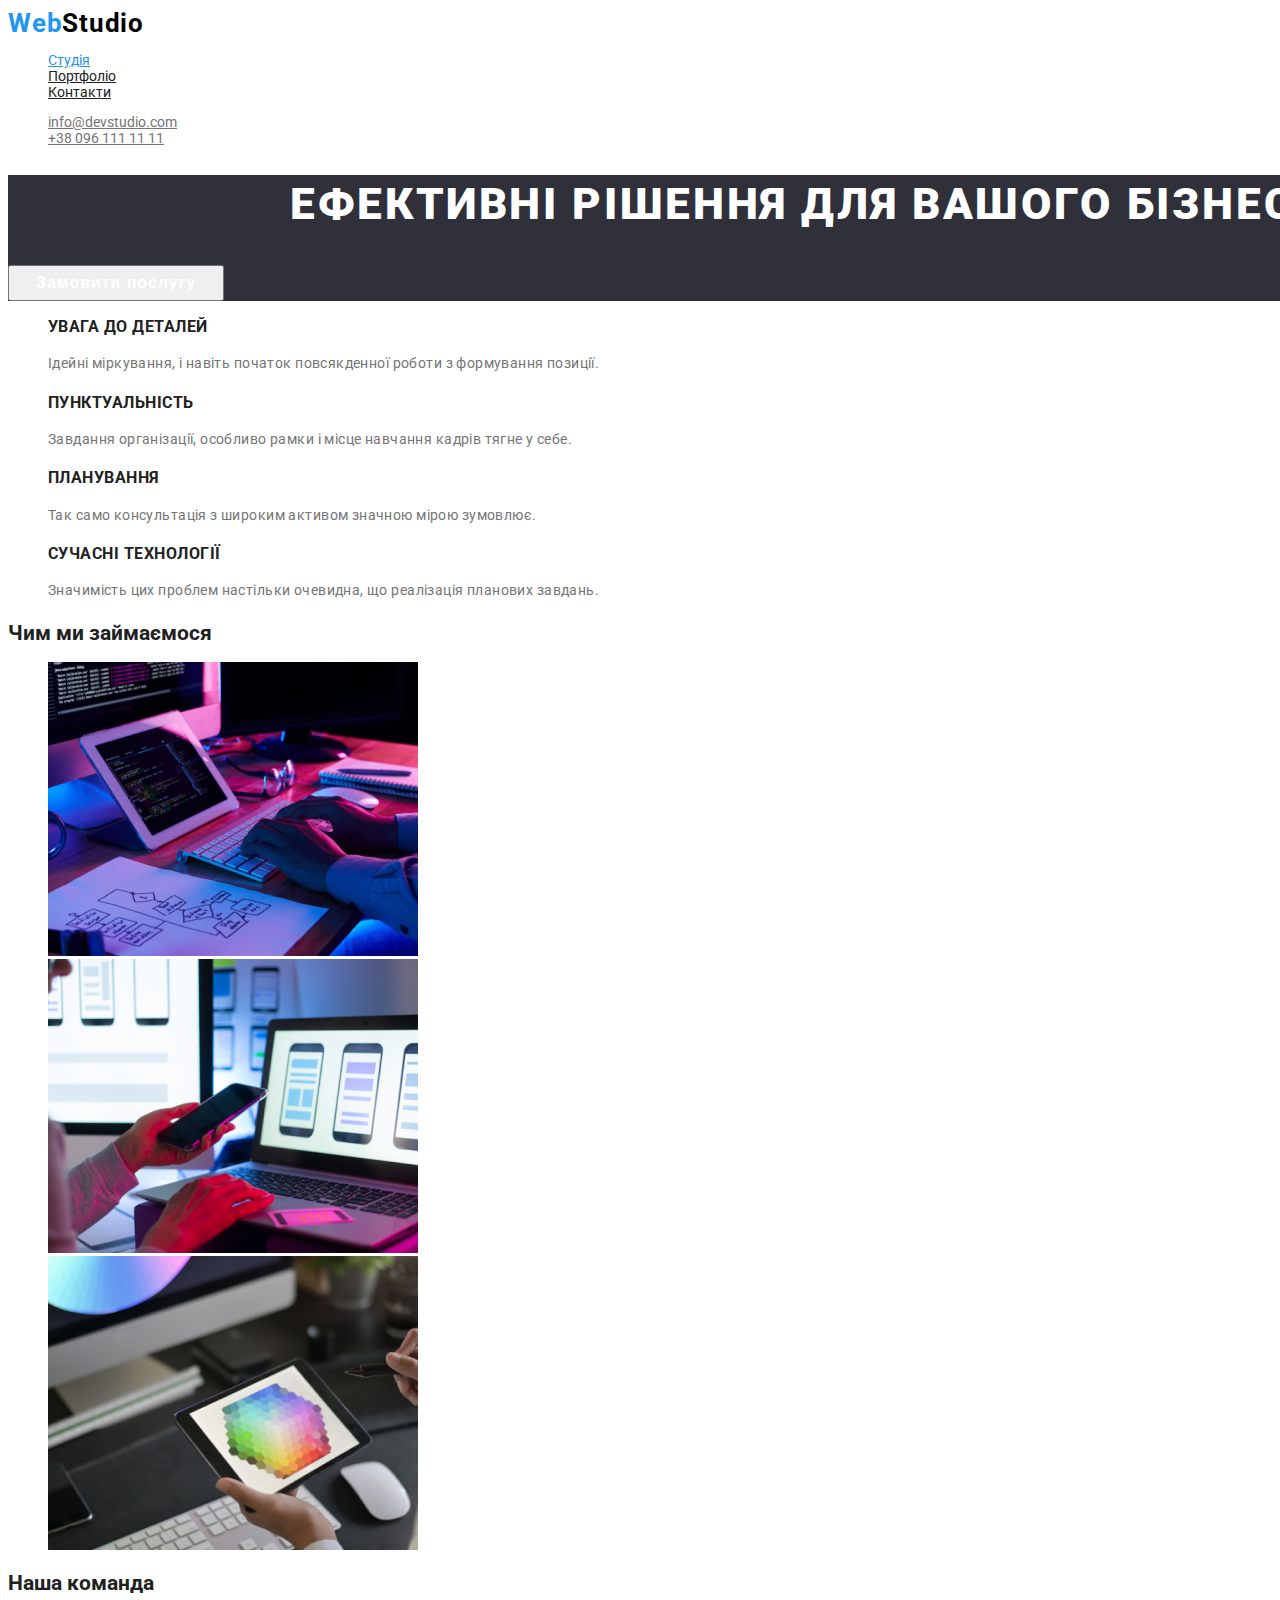
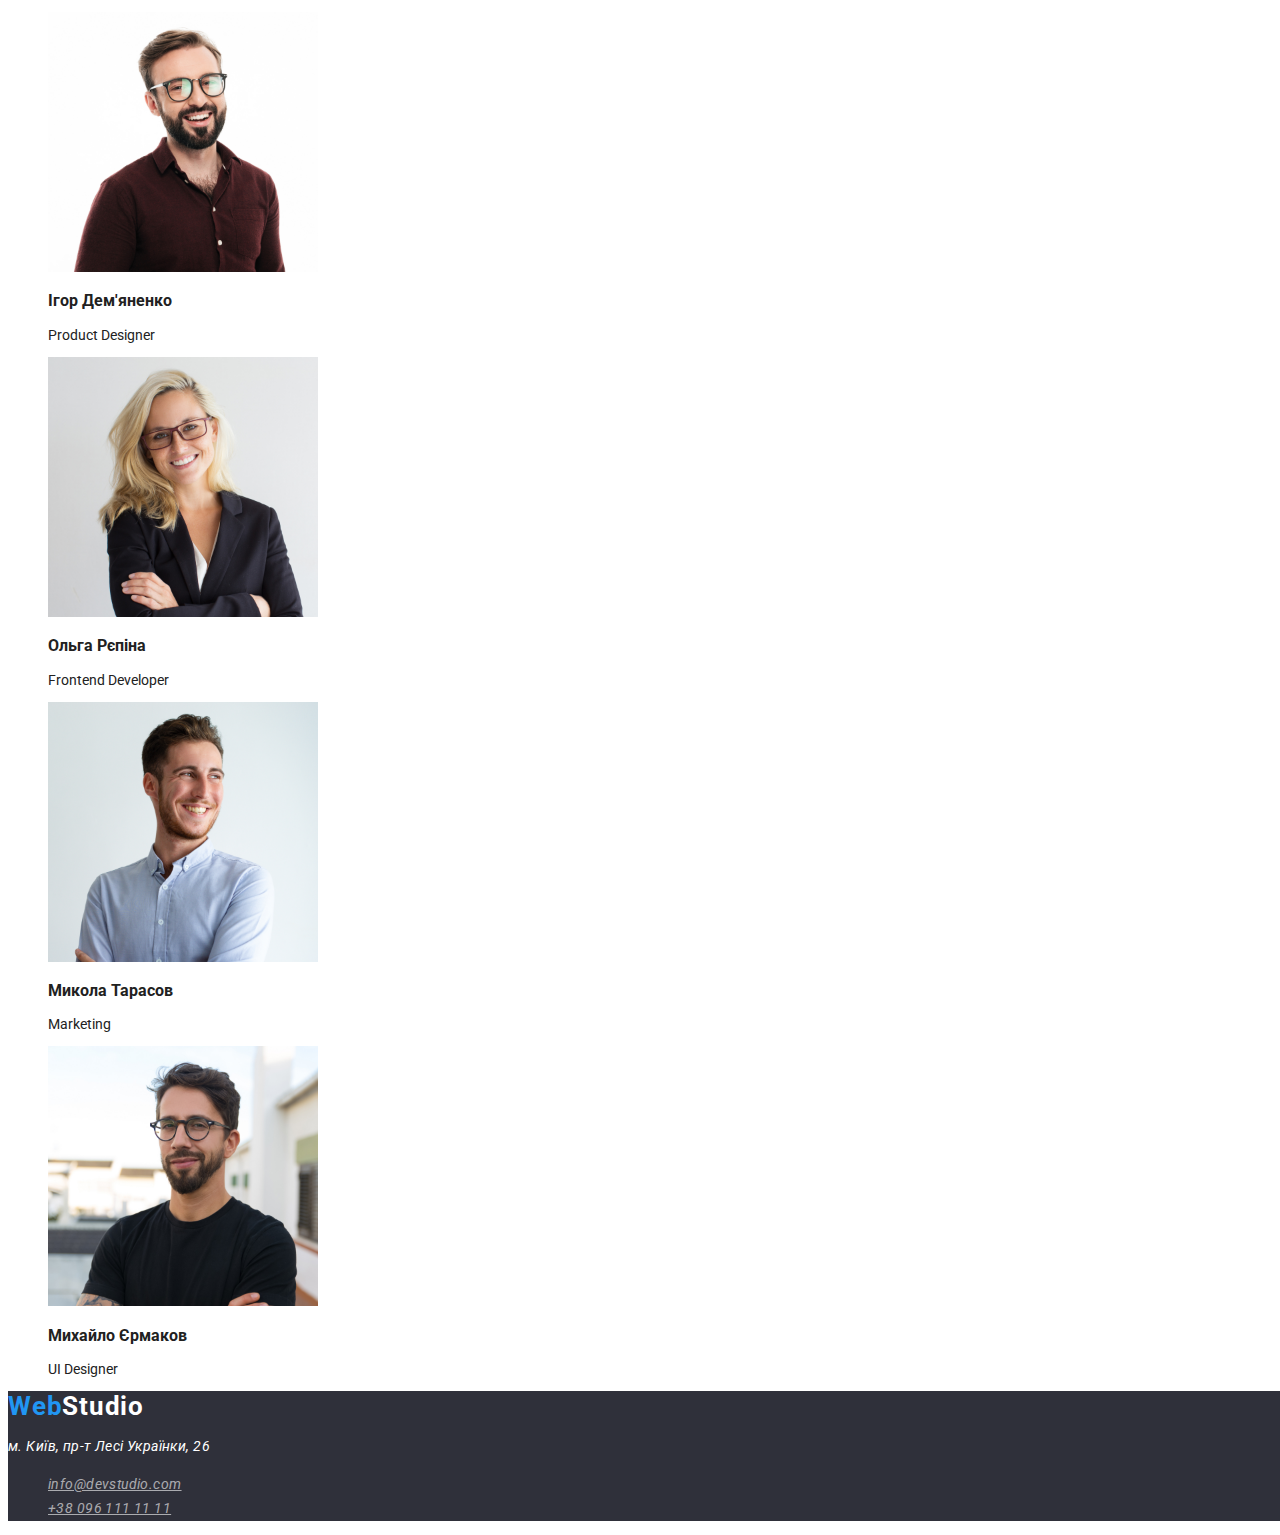
==== commit 11cc88fc: "fixed" ====
--- a/index.html
+++ b/index.html
@@ -122,8 +122,7 @@
             <p>м. Київ, пр-т Лесі Українки, 26</p>
             <ul>
                 <li><a href="mailto:info@devstudio.com" class="mail">info@devstudio.com</a></li>
-              <p>Данічок(Той що любить Анічку)</p>
-                <li><a href="tel:+380996696197" class="mail">+38 099 669 61 97</a></li>
+                <li><a href="tel:+380961111111" class="mail">+38 096 111 11 11</a></li>
             </ul>
         </address>
     </footer>
